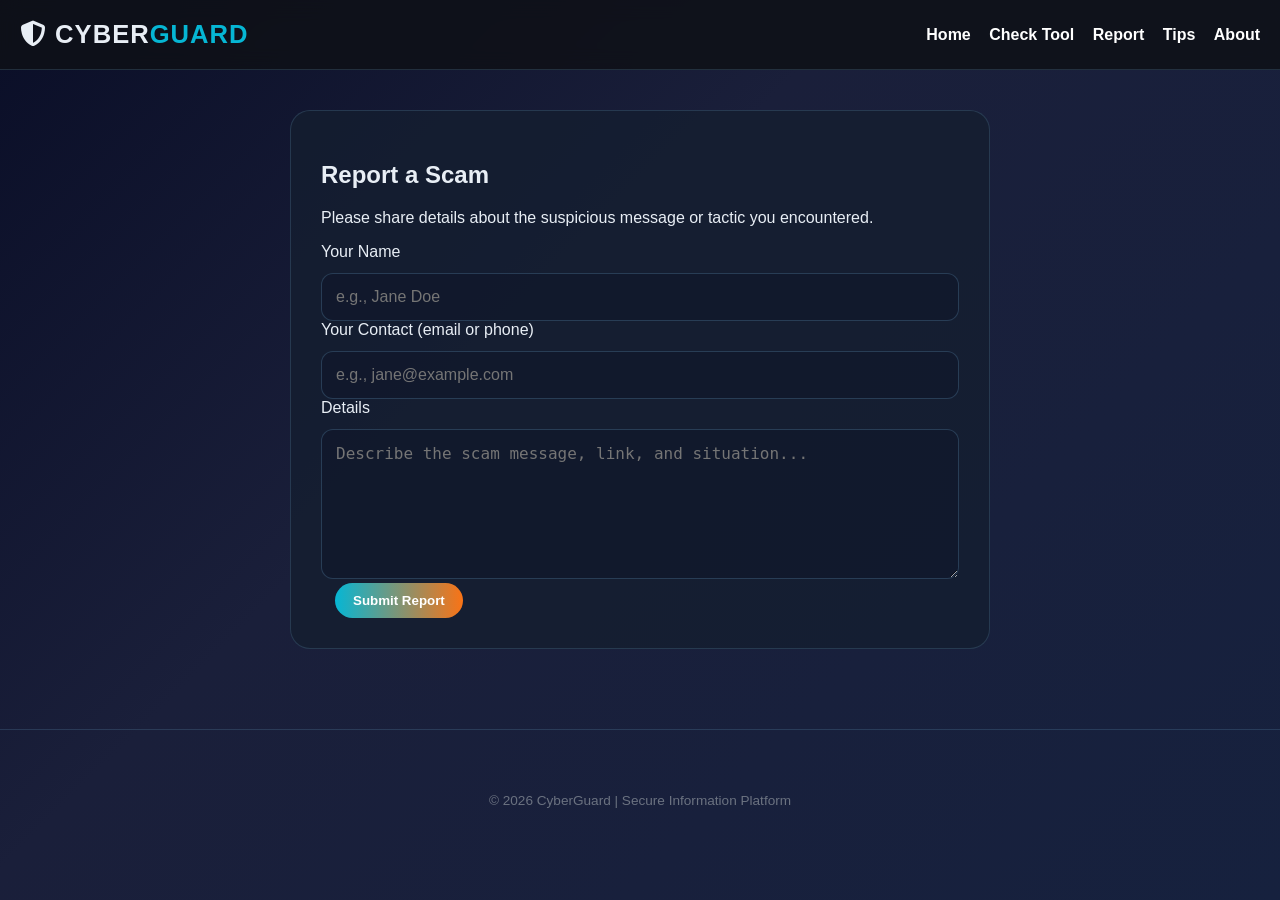
==== report.html @ e9a96c4c "Initial commit" ====
<!DOCTYPE html>
<html lang="en">
<head>
    <meta charset="utf-8">
    <meta name="viewport" content="width=device-width, initial-scale=1.0">
    <title>CyberGuard | Report Scam</title>
    <link rel="stylesheet" href="style.css">
    <link rel="stylesheet" href="https://cdnjs.cloudflare.com/ajax/libs/font-awesome/6.5.0/css/all.min.css" integrity="sha512-..." crossorigin="anonymous" referrerpolicy="no-referrer" />
</head>
<body>

<header>
     <div class="logo">
        <i class="fa-solid fa-shield-halved"></i> CYBER<span>GUARD</span>
    </div>
    <nav>
        <a href="index.html">Home</a>
        <a href="check.html">Check Tool</a>
        <a href="report.html">Report</a>
        <a href="tips.html">Tips</a>
        <a href="about.html">About</a>
    </nav>
</header>

<main class="container" style="padding-top: 40px;">
    <section class="card" style="max-width: 700px; margin: 0 auto; padding: 30px;">
        <h1>Report a Scam</h1>
        <p>Please share details about the suspicious message or tactic you encountered.</p>

        <div class="form-group">
            <label for="name">Your Name</label>
            <input id="name" placeholder="e.g., Jane Doe" required>
        </div>

        <div class="form-group">
            <label for="contact">Your Contact (email or phone)</label>
            <input id="contact" placeholder="e.g., jane@example.com" required>
        </div>

        <div class="form-group">
            <label for="desc">Details</label>
            <textarea id="desc" placeholder="Describe the scam message, link, and situation..." rows="6" required></textarea>
        </div>

        <button class="btn-main" id="submitReport">Submit Report</button>

        <div id="feedback" class="result-box" style="display:none; margin-top:15px;"></div>
    </section>
</main>

<footer>
    <p>&copy; 2026 CyberGuard | Secure Information Platform</p>
</footer>

<script>
const submitBtn = document.getElementById('submitReport');
const feedbackEl = document.getElementById('feedback');

submitBtn.addEventListener('click', async () => {
    const name = document.getElementById('name').value.trim();
    const contact = document.getElementById('contact').value.trim();
    const description = document.getElementById('desc').value.trim();

    if (!name || !contact || !description) {
        showFeedback('Please fill in every field before submitting.', 'warning');
        return;
    }

    try {
        const response = await fetch('/api/reports', {
            method: 'POST',
            headers: { 'Content-Type': 'application/json' },
            body: JSON.stringify({ name, contact, description })
        });

        if (!response.ok) {
            throw new Error('Server error: ' + response.status);
        }

        const data = await response.json();
        if (data.status === 'saved') {
            showFeedback('✅ Thank you! Your report has been received.', 'success');
            document.getElementById('name').value = '';
            document.getElementById('contact').value = '';
            document.getElementById('desc').value = '';
        } else {
            showFeedback('⚠ Error: unable to send report. Please try again.', 'danger');
        }
    } catch (error) {
        console.error(error);
        showFeedback('⚠ Connection error, please check your network and try again.', 'danger');
    }
});

function showFeedback(message, status) {
    feedbackEl.style.display = 'block';
    feedbackEl.textContent = message;
    feedbackEl.className = 'result-box result ' + (status === 'success' ? 'safe' : status === 'warning' ? 'warning' : 'scam');
}
</script>

</body>
</html>
---- style.css ----
:root {
    --bg: #0f1117;
    --panel: rgba(20, 30, 48, 0.8);
    --panel-border: rgba(110, 168, 205, 0.2);
    --text: #e8eef5;
    --secondary: #a0aab8;
    --primary: #06b6d4;
    --accent: #f97316;
    --danger: #ef4444;
    --success: #10b981;
    --warning: #f59e0b;
}

* {
    box-sizing: border-box;
}

html, body {
    margin: 0;
    padding: 0;
    height: 100%;
    min-height: 100%;
    font-family: 'Inter', 'Segoe UI', Roboto, Arial, sans-serif;
    background: linear-gradient(135deg, #0a0e27 0%, #1a1f3a 40%, #16213e 100%);
    color: var(--text);
}

body {
    overflow-x: hidden;
}

.container {
    max-width: 1120px;
    width: 100%;
    margin: 0 auto;
    padding: 0 20px;
}

header {
    display: flex;
    justify-content: space-between;
    align-items: center;
    padding: 20px 20px;
    position: sticky;
    top: 0;
    z-index: 10;
    background: rgba(15, 17, 23, 0.85);
    backdrop-filter: blur(10px);
    border-bottom: 1px solid var(--panel-border);
}

.logo {
    font-size: 1.6rem;
    font-weight: 800;
    letter-spacing: 1px;
}

.logo span {
    color: var(--primary);
}

nav a,
.btn-main {
    color: #fff;
    text-decoration: none;
    margin-left: 14px;
    font-weight: 600;
    transition: all 0.2s ease;
}

nav a:hover {
    color: var(--primary);
}

.btn-main {
    border: none;
    background: linear-gradient(90deg, var(--primary), var(--accent));
    padding: 10px 18px;
    border-radius: 999px;
    cursor: pointer;
    color: #fff;
}

.btn-main:hover {
    filter: brightness(1.1);
    box-shadow: 0 4px 16px rgba(6, 182, 212, 0.25);
}

textarea,
input {
    width: 100%;
    background: rgba(15, 23, 42, 0.6);
    border: 1px solid rgba(110, 168, 205, 0.25);
    color: #fff;
    border-radius: 12px;
    padding: 14px;
    resize: vertical;
    font-size: 1rem;
    margin-top: 12px;
    transition: border-color 0.2s ease;
}

textarea:focus,
input:focus {
    outline: none;
    border-color: var(--primary);
    background: rgba(15, 23, 42, 0.8);
}

textarea {
    min-height: 150px;
}

.result-box {
    margin-top: 18px;
    font-weight: 700;
    font-size: 1.05rem;
    padding: 14px;
    border-radius: 12px;
    border: 1px solid transparent;
    width: 100%;
    text-align: left;
    white-space: pre-wrap;
}

.result.scam {
    background: rgba(239, 68, 68, 0.12);
    border-color: rgba(239, 68, 68, 0.3);
    color: #fecaca;
}

.result.safe {
    background: rgba(16, 185, 129, 0.12);
    border-color: rgba(16, 185, 129, 0.3);
    color: #d1fae5;
}

.result.warning {
    background: rgba(245, 158, 11, 0.12);
    border-color: rgba(245, 158, 11, 0.3);
    color: #fef3c7;
}

.grid {
    display: grid;
    grid-template-columns: repeat(auto-fit, minmax(220px, 1fr));
    gap: 20px;
}

.card, .card-tip {
    background: var(--panel);
    border: 1px solid var(--panel-border);
    border-radius: 20px;
    padding: 20px;
}

.card-tip {
    background: rgba(20, 30, 48, 0.6);
    padding: 40px 30px;
    border-radius: 20px;
    border: 1px solid var(--border, rgba(110, 168, 205, 0.2));
    text-align: center;
    transition: transform 0.4s ease, box-shadow 0.4s ease, background 0.4s ease, border-color 0.4s ease;
    backdrop-filter: blur(10px);
}

.card-tip:hover {
    transform: translateY(-10px) scale(1.02);
    background: rgba(6, 182, 212, 0.08);
    border-color: var(--primary, #06b6d4);
    box-shadow: 0 12px 35px rgba(6, 182, 212, 0.2);
}

.icon-tip {
    font-size: 3rem;
    background: linear-gradient(45deg, var(--primary, #06b6d4), var(--accent, #f97316));
    -webkit-background-clip: text;
    background-clip: text;
    -webkit-text-fill-color: transparent;
    margin-bottom: 20px;
}

.card-tip h3 {
    margin-bottom: 15px;
    font-size: 1.4rem;
    color: #ffffff;
}

.card-tip p {
    color: var(--secondary);
    font-size: 0.95rem;
    line-height: 1.6;
}

footer {
    text-align: center;
    padding: 50px 20px;
    border-top: 1px solid var(--border, rgba(110, 168, 205, 0.2));
    margin-top: 80px;
    color: #6b7280;
    font-size: 0.85rem;
    background: transparent;
}

footer a {
    color: var(--primary, #06b6d4);
    text-decoration: none;
}

footer a:hover {
    text-decoration: underline;
}
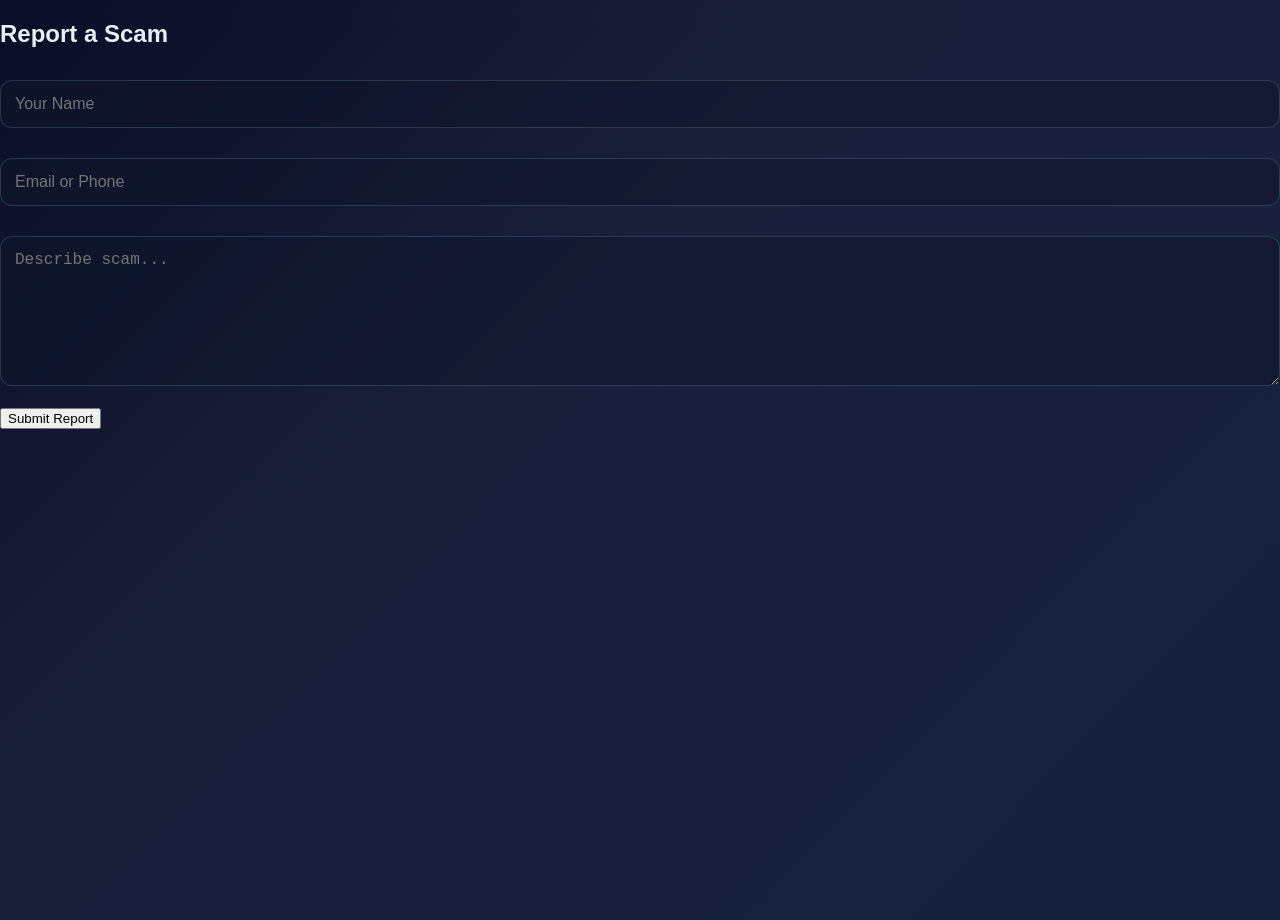
==== commit d7c028e1: "Updated report API and fixed SQLite issue" ====
--- a/report.html
+++ b/report.html
@@ -1,68 +1,32 @@
 <!DOCTYPE html>
 <html lang="en">
 <head>
-    <meta charset="utf-8">
-    <meta name="viewport" content="width=device-width, initial-scale=1.0">
-    <title>CyberGuard | Report Scam</title>
-    <link rel="stylesheet" href="style.css">
-    <link rel="stylesheet" href="https://cdnjs.cloudflare.com/ajax/libs/font-awesome/6.5.0/css/all.min.css" integrity="sha512-..." crossorigin="anonymous" referrerpolicy="no-referrer" />
+<meta charset="UTF-8">
+<title>Report Scam</title>
+<link rel="stylesheet" href="style.css">
 </head>
+
 <body>
 
-<header>
-     <div class="logo">
-        <i class="fa-solid fa-shield-halved"></i> CYBER<span>GUARD</span>
-    </div>
-    <nav>
-        <a href="index.html">Home</a>
-        <a href="check.html">Check Tool</a>
-        <a href="report.html">Report</a>
-        <a href="tips.html">Tips</a>
-        <a href="about.html">About</a>
-    </nav>
-</header>
+<h2>Report a Scam</h2>
 
-<main class="container" style="padding-top: 40px;">
-    <section class="card" style="max-width: 700px; margin: 0 auto; padding: 30px;">
-        <h1>Report a Scam</h1>
-        <p>Please share details about the suspicious message or tactic you encountered.</p>
+<input id="name" placeholder="Your Name"><br><br>
+<input id="contact" placeholder="Email or Phone"><br><br>
+<textarea id="desc" placeholder="Describe scam..." rows="5"></textarea><br><br>
 
-        <div class="form-group">
-            <label for="name">Your Name</label>
-            <input id="name" placeholder="e.g., Jane Doe" required>
-        </div>
+<button onclick="submitReport()">Submit Report</button>
 
-        <div class="form-group">
-            <label for="contact">Your Contact (email or phone)</label>
-            <input id="contact" placeholder="e.g., jane@example.com" required>
-        </div>
-
-        <div class="form-group">
-            <label for="desc">Details</label>
-            <textarea id="desc" placeholder="Describe the scam message, link, and situation..." rows="6" required></textarea>
-        </div>
-
-        <button class="btn-main" id="submitReport">Submit Report</button>
-
-        <div id="feedback" class="result-box" style="display:none; margin-top:15px;"></div>
-    </section>
-</main>
-
-<footer>
-    <p>&copy; 2026 CyberGuard | Secure Information Platform</p>
-</footer>
+<p id="feedback"></p>
 
 <script>
-const submitBtn = document.getElementById('submitReport');
-const feedbackEl = document.getElementById('feedback');
+async function submitReport() {
 
-submitBtn.addEventListener('click', async () => {
-    const name = document.getElementById('name').value.trim();
-    const contact = document.getElementById('contact').value.trim();
-    const description = document.getElementById('desc').value.trim();
+    const name = document.getElementById("name").value.trim();
+    const contact = document.getElementById("contact").value.trim();
+    const desc = document.getElementById("desc").value.trim();
 
-    if (!name || !contact || !description) {
-        showFeedback('Please fill in every field before submitting.', 'warning');
+    if (!name || !contact || !desc) {
+        alert("Fill all fields");
         return;
     }
 
@@ -70,32 +34,30 @@
         const response = await fetch('/api/reports', {
             method: 'POST',
             headers: { 'Content-Type': 'application/json' },
-            body: JSON.stringify({ name, contact, description })
+            body: JSON.stringify({
+                name: name,
+                contact: contact,
+                description: desc
+            })
         });
 
-        if (!response.ok) {
-            throw new Error('Server error: ' + response.status);
+        const data = await response.json();
+
+        if (data.status === "success") {
+            document.getElementById("feedback").innerText = "✅ Saved successfully";
+
+            // clear form
+            document.getElementById("name").value = "";
+            document.getElementById("contact").value = "";
+            document.getElementById("desc").value = "";
+        } else {
+            document.getElementById("feedback").innerText = "❌ Failed";
         }
 
-        const data = await response.json();
-        if (data.status === 'saved') {
-            showFeedback('✅ Thank you! Your report has been received.', 'success');
-            document.getElementById('name').value = '';
-            document.getElementById('contact').value = '';
-            document.getElementById('desc').value = '';
-        } else {
-            showFeedback('⚠ Error: unable to send report. Please try again.', 'danger');
-        }
     } catch (error) {
         console.error(error);
-        showFeedback('⚠ Connection error, please check your network and try again.', 'danger');
+        document.getElementById("feedback").innerText = "⚠ Connection error";
     }
-});
-
-function showFeedback(message, status) {
-    feedbackEl.style.display = 'block';
-    feedbackEl.textContent = message;
-    feedbackEl.className = 'result-box result ' + (status === 'success' ? 'safe' : status === 'warning' ? 'warning' : 'scam');
 }
 </script>
 
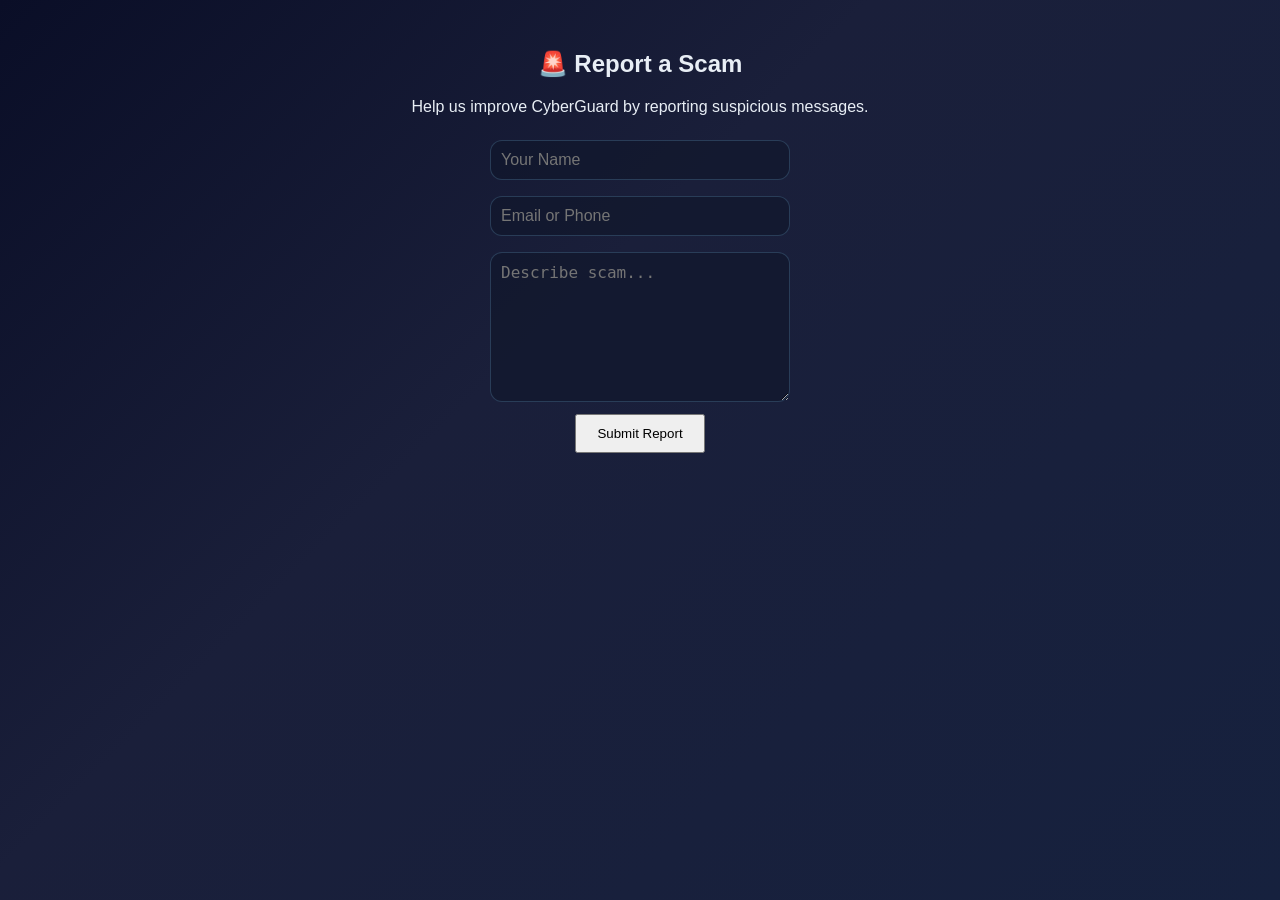
==== commit c22d6ef0: "Fixed report API and frontend" ====
--- a/report.html
+++ b/report.html
@@ -2,17 +2,44 @@
 <html lang="en">
 <head>
 <meta charset="UTF-8">
-<title>Report Scam</title>
+<meta name="viewport" content="width=device-width, initial-scale=1.0">
+<title>CyberGuard | Report Scam</title>
 <link rel="stylesheet" href="style.css">
+
+<style>
+body {
+    font-family: Arial, sans-serif;
+    text-align: center;
+    padding: 30px;
+}
+
+input, textarea {
+    width: 300px;
+    padding: 10px;
+    margin: 8px;
+}
+
+button {
+    padding: 10px 20px;
+    cursor: pointer;
+}
+
+#feedback {
+    margin-top: 15px;
+    font-weight: bold;
+}
+</style>
 </head>
 
 <body>
 
-<h2>Report a Scam</h2>
+<h2>🚨 Report a Scam</h2>
+<p>Help us improve CyberGuard by reporting suspicious messages.</p>
 
-<input id="name" placeholder="Your Name"><br><br>
-<input id="contact" placeholder="Email or Phone"><br><br>
-<textarea id="desc" placeholder="Describe scam..." rows="5"></textarea><br><br>
+<input id="name" placeholder="Your Name"><br>
+<input id="contact" placeholder="Email or Phone"><br>
+
+<textarea id="desc" placeholder="Describe scam..." rows="5"></textarea><br>
 
 <button onclick="submitReport()">Submit Report</button>
 
@@ -25,8 +52,12 @@
     const contact = document.getElementById("contact").value.trim();
     const desc = document.getElementById("desc").value.trim();
 
+    const feedback = document.getElementById("feedback");
+
+    // Validation
     if (!name || !contact || !desc) {
-        alert("Fill all fields");
+        feedback.innerText = "⚠ Please fill all fields";
+        feedback.style.color = "orange";
         return;
     }
 
@@ -44,19 +75,22 @@
         const data = await response.json();
 
         if (data.status === "success") {
-            document.getElementById("feedback").innerText = "✅ Saved successfully";
+            feedback.innerText = "✅ Report saved successfully!";
+            feedback.style.color = "green";
 
-            // clear form
+            // Clear fields
             document.getElementById("name").value = "";
             document.getElementById("contact").value = "";
             document.getElementById("desc").value = "";
         } else {
-            document.getElementById("feedback").innerText = "❌ Failed";
+            feedback.innerText = "❌ Failed to save report";
+            feedback.style.color = "red";
         }
 
     } catch (error) {
         console.error(error);
-        document.getElementById("feedback").innerText = "⚠ Connection error";
+        feedback.innerText = "⚠ Server connection error";
+        feedback.style.color = "red";
     }
 }
 </script>
